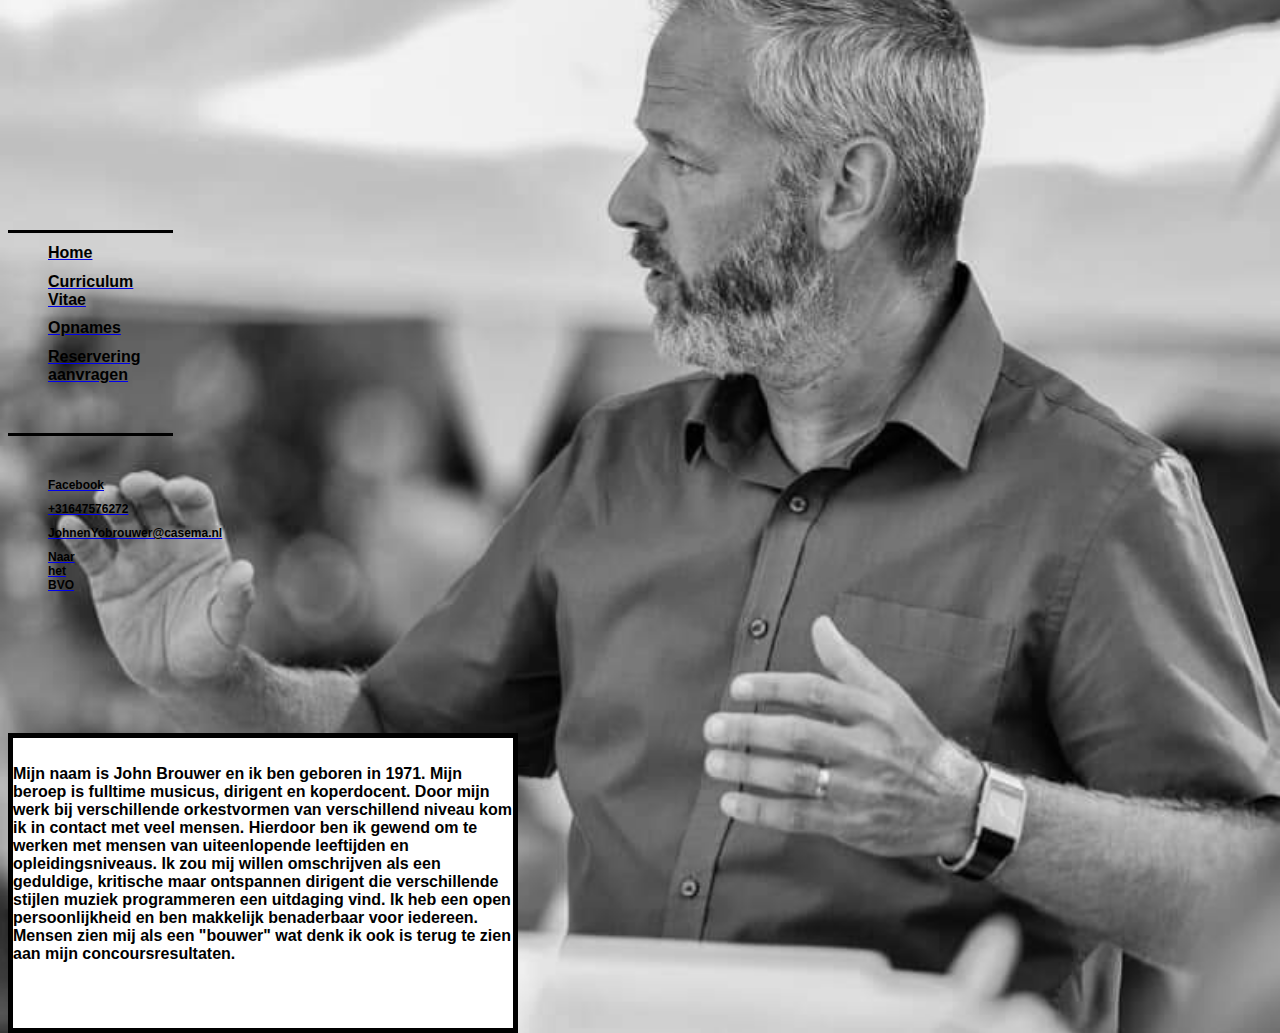
==== docs/index.html @ 0dda0c75 "Add files via upload" ====
<!DOCTYPE html>

<html lang= "en">
    <head>  
        <meta charset="UTF-8">
        <meta name="viewport" content="width=device-width, initial-scale=1.0">
        <meta http-equiv="X-UA-Compatible" content="ie=edge">
        <title>RSFC</title>
        <link rel="stylesheet" href="index.css">                                
    </head>
    <body>
	<div id="blok2">
             <div id="menu">
                <nav>
				<h3>.....</h3>
				<h3>.....</h3>
				<h3>.....</h3>
				<h3>.....</h3>
				<h3>.....</h3>
                 <ul id="menulist">
                   <li><a href="index.html"><h1>Home</h1></a></li>      
                   <li><a href="Curriculum.html"><h1>Curriculum Vitae</h1></a></li>   
                   <li><a href="Opnames.html"><h1>Opnames</h1></a></li>   
                   <li><a href="Reserveren.php"><h1>Reservering aanvragen</h1></a></li>   
                 </ul>
                 <ul id="Social">
                   <li><a href="#"><h2>Facebook</h2></a></li>
                   <li><a href="#"><h2>+31647576272</h2></a></li>
                   <li><a href="#"><h2>JohnenYobrouwer@casema.nl</h2></a></li>
                   <li><a href="#"><h2>Naar het BVO</h2></a></li>
                     <ul>
                         <li><a href=""></a></li>
                     </ul>
                 </ul>
             </nav>   
            </div>
       
            <div id="blok1" style="background-color: white;">
			<h5>Mijn naam is John Brouwer en ik ben geboren in 1971. Mijn beroep is fulltime musicus, dirigent en koperdocent. Door mijn werk bij verschillende orkestvormen van verschillend niveau kom ik in contact met veel mensen. Hierdoor ben ik gewend om te werken met mensen van uiteenlopende leeftijden en opleidingsniveaus. Ik zou mij willen omschrijven als een geduldige, kritische maar ontspannen dirigent die verschillende stijlen muziek programmeren een uitdaging vind. Ik heb een open persoonlijkheid en ben makkelijk benaderbaar voor iedereen. Mensen zien mij als een "bouwer" wat denk ik ook is terug te zien aan mijn concoursresultaten.</h5>
			</div>
			</div>
    </body>
</html>
---- docs/index.css ----
#blok1 
{
   height: 290px;
   width:500px;

    margin: 237px auto auto;
    border-top-style: solid;
   border-right-style: solid;
   border-bottom-style: solid;
   border-left-style: solid;
   border-width: 5px;
   overflow: auto;
}

#menu
{
    height: 725px;
    width: 150px;
    background-color: transparent;
	float: left;
}

#blok2
{
height: 725px;
width: 1503px;

}

#blok3
{
 height: 110px;
 width: 65px;
 float: left;
 border-top-style: solid;
 background-image: url("profiel.jpg");
 border-right-style: solid;
 border-bottom-style: solid;
 border-left-style: solid;
 border-width: 5px;
 background-color: #6699ff
}

#blok5
{
  background-color: blue;
  width: 500px;
  height: 250px;
  overflow: auto;
    margin: 237px auto auto;
    border-top-style: solid;
  border-right-style: solid;
  border-bottom-style: solid;
  border-left-style: solid;
  border-width: 5px;  
}

body
{
    font-family: Arial, Helvetica, sans-serif;
	display: flex;
	height: 100px;
	width: 100px;
	background-image: url("achtergrond.jpg");
	background-repeat: no-repeat;
    background-position: center;
    background-attachment: fixed;
    background-size: cover
}


p
{
   color: black;
   font-size: 75%;
   margin: auto;
}

ul {
    list-style-type: none;
}

h1
{
  color: black;
  font-size: 100%;
  
}

h2
{
  color: black;
  font-size: 75%;
}

h3
{
color: transparent;
}

h5
{
   color: black;
   font-size: 100%;
   
}

center
{ 
 
  top: 50%; 
  left: 50%; 
  margin-top: -100px; 
  margin-left: -100px;
}

#menulist 
{
 height: 200px;
 width: 125px;
 background-color: transparent;
 border-top-style: solid;
 border-right-style: none;
 border-bottom-style: solid;
 border-left-style: none;
}

#Social
{
 height: 200px;
 width: 10px;
 background-color: transparent;
 text-align: center;
 float: left;
}

.flex-container {
    display: flex;
    flex-flow: row wrap;
    align-content: space-around;
    padding: 0;
    margin: 0;
    list-style: none;
}
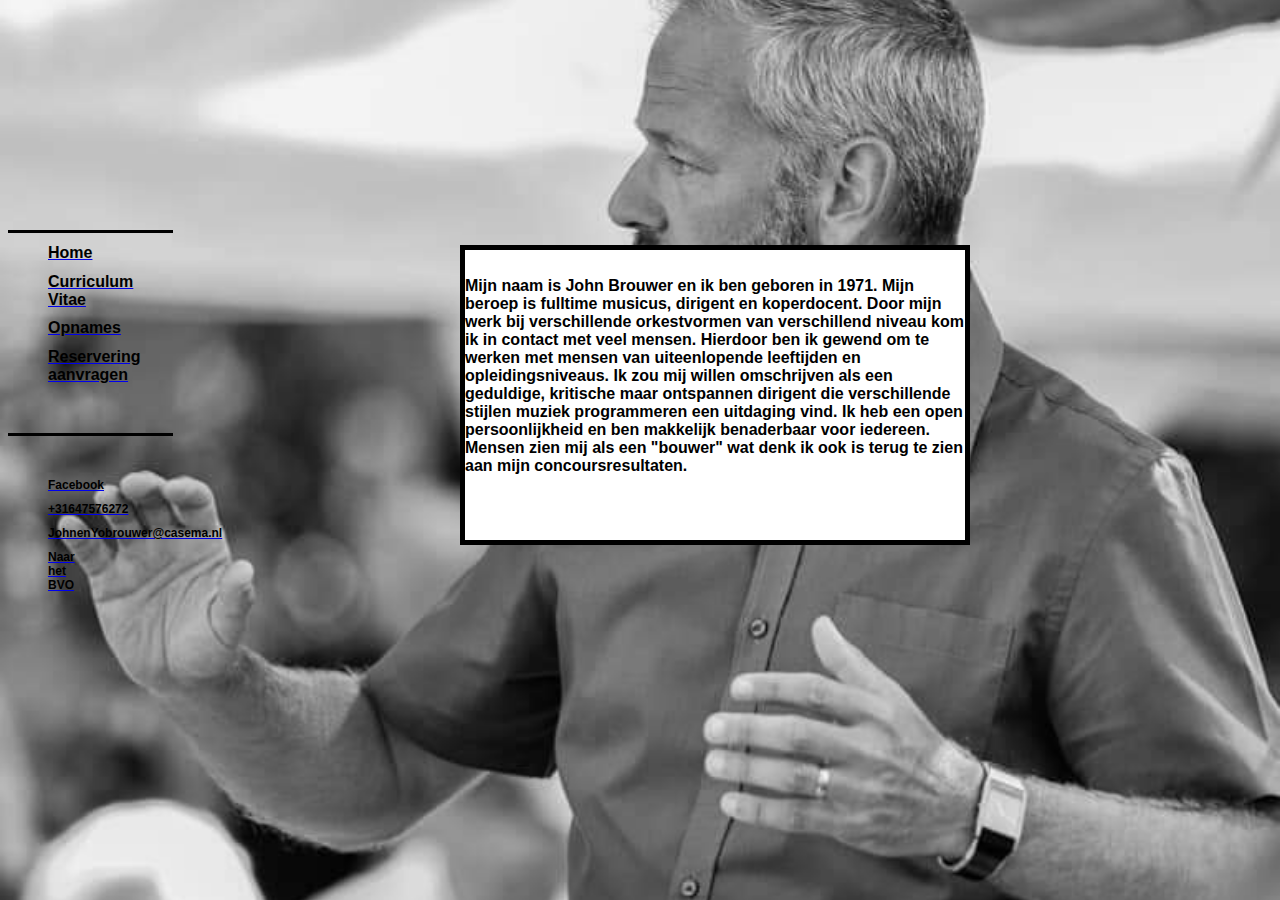
==== commit c2f5312a: "Update index.html" ====
--- a/docs/index.html
+++ b/docs/index.html
@@ -21,7 +21,7 @@
                    <li><a href="index.html"><h1>Home</h1></a></li>      
                    <li><a href="Curriculum.html"><h1>Curriculum Vitae</h1></a></li>   
                    <li><a href="Opnames.html"><h1>Opnames</h1></a></li>   
-                   <li><a href="Reserveren.php"><h1>Reservering aanvragen</h1></a></li>   
+                   <li><a href="Reserveren.html"><h1>Reservering aanvragen</h1></a></li>   
                  </ul>
                  <ul id="Social">
                    <li><a href="#"><h2>Facebook</h2></a></li>
@@ -40,4 +40,4 @@
 			</div>
 			</div>
     </body>
-</html>+</html>
--- a/docs/index.css
+++ b/docs/index.css
@@ -1,15 +1,16 @@
-#blok1 
+#blok1
 {
-   height: 290px;
-   width:500px;
+    height: 290px;
+    width:500px;
 
-    margin: 237px auto auto;
+    margin: auto;
+    margin-top: 237px;
     border-top-style: solid;
-   border-right-style: solid;
-   border-bottom-style: solid;
-   border-left-style: solid;
-   border-width: 5px;
-   overflow: auto;
+    border-right-style: solid;
+    border-bottom-style: solid;
+    border-left-style: solid;
+    border-width: 5px;
+    overflow: auto;
 }
 
 #menu
@@ -17,63 +18,63 @@
     height: 725px;
     width: 150px;
     background-color: transparent;
-	float: left;
+    float: left;
 }
 
 #blok2
 {
-height: 725px;
-width: 1503px;
+    height: 725px;
+    width: 1503px;
 
 }
 
 #blok3
 {
- height: 110px;
- width: 65px;
- float: left;
- border-top-style: solid;
- background-image: url("profiel.jpg");
- border-right-style: solid;
- border-bottom-style: solid;
- border-left-style: solid;
- border-width: 5px;
- background-color: #6699ff
+    height: 110px;
+    width: 65px;
+    float: left;
+    border-top-style: solid;
+    background-image: url("profiel.jpg");
+    border-right-style: solid;
+    border-bottom-style: solid;
+    border-left-style: solid;
+    border-width: 5px;
+    background-color: #6699ff
 }
 
 #blok5
 {
-  background-color: blue;
-  width: 500px;
-  height: 250px;
-  overflow: auto;
-    margin: 237px auto auto;
+    background-color: blue;
+    width: 500px;
+    height: 250px;
+    overflow: auto;
+    margin: auto;
+    margin-top: 237px;
     border-top-style: solid;
-  border-right-style: solid;
-  border-bottom-style: solid;
-  border-left-style: solid;
-  border-width: 5px;  
+    border-right-style: solid;
+    border-bottom-style: solid;
+    border-left-style: solid;
+    border-width: 5px;
 }
 
 body
 {
     font-family: Arial, Helvetica, sans-serif;
-	display: flex;
-	height: 100px;
-	width: 100px;
-	background-image: url("achtergrond.jpg");
-	background-repeat: no-repeat;
+    display: flex;
+    height: 100;
+    width: 100;
+    background-image: url("achtergrond.jpg");
+    background-repeat: no-repeat;
     background-position: center;
     background-attachment: fixed;
     background-size: cover
 }
 
-
 p
 {
-   color: black;
-   font-size: 75%;
-   margin: auto;
+    color: black;
+    font-size: 75%;
+    margin: auto;
 }
 
 ul {
@@ -82,57 +83,58 @@
 
 h1
 {
-  color: black;
-  font-size: 100%;
-  
+    color: black;
+    font-size: 100%;
+
 }
 
 h2
 {
-  color: black;
-  font-size: 75%;
+    color: black;
+    font-size: 75%;
 }
 
 h3
 {
-color: transparent;
+    color: transparent;
 }
 
 h5
 {
-   color: black;
-   font-size: 100%;
-   
+    color: black;
+    font-size: 100%;
+
 }
 
 center
-{ 
- 
-  top: 50%; 
-  left: 50%; 
-  margin-top: -100px; 
-  margin-left: -100px;
+{
+
+    top: 50%;
+    left: 50%;
+    margin-top: -100px;
+    margin-left: -100px;
 }
 
-#menulist 
+#menulist
 {
- height: 200px;
- width: 125px;
- background-color: transparent;
- border-top-style: solid;
- border-right-style: none;
- border-bottom-style: solid;
- border-left-style: none;
+    height: 200px;
+    width: 125px;
+    background-color: transparent;
+    border-top-style: solid;
+    border-right-style: none;
+    border-bottom-style: solid;
+    border-left-style: none;
 }
 
 #Social
 {
- height: 200px;
- width: 10px;
- background-color: transparent;
- text-align: center;
- float: left;
+    height: 200px;
+    width: 10px;
+    background-color: transparent;
+    text-align: center;
+    float: left;
 }
+
 
 .flex-container {
     display: flex;
